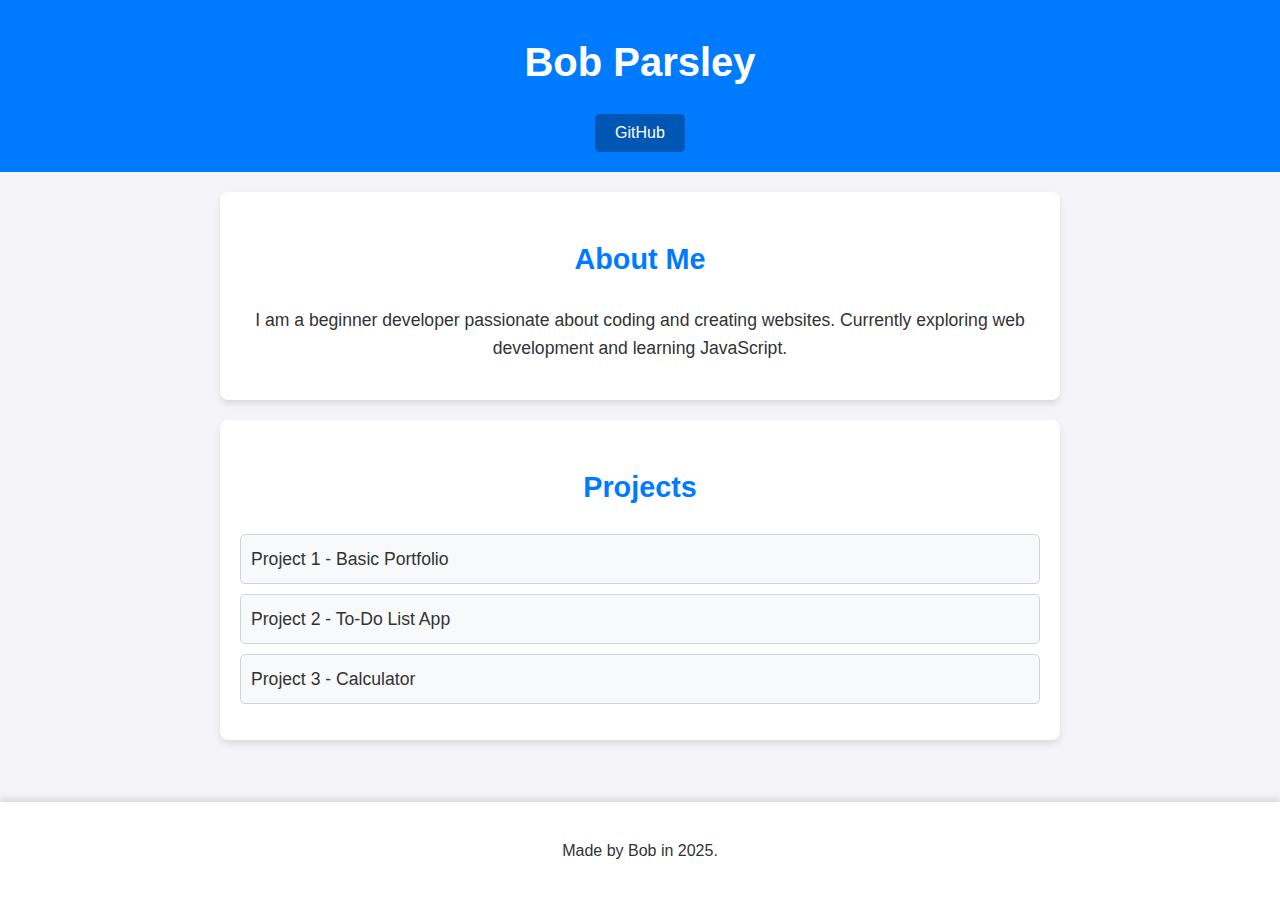
==== index.html @ 7b0de3e5 "Inital commit" ====
<!DOCTYPE html>
<html lang="en">
<head>
  <meta charset="UTF-8">
  <meta name="viewport" content="width=device-width, initial-scale=1.0">
  <title>Portfolio</title>
  <link rel="stylesheet" href="styles.css">
</head>
<body>
  <header>
    <h1>Bob Parsley</h1>
    <button id="link-button">GitHub</button>
  </header>

  <main>
    <section class="about">
      <h2>About Me</h2>
      <p>
        I am a beginner developer passionate about coding and creating websites.
        Currently exploring web development and learning JavaScript.
      </p>
    </section>

    <section class="projects">
      <h2>Projects</h2>
      <ul>
        <li>Project 1 - Basic Portfolio</li>
        <li>Project 2 - To-Do List App</li>
        <li>Project 3 - Calculator</li>
      </ul>
    </section>
  </main>

  <footer>
    <p>Made by Bob in 2025.</p>
  </footer>

  <script src="script.js"></script>
</body>
</html>
---- styles.css ----
html, body {
  min-height: 100vh;
  margin: 0;
  padding: 0;
}

body {
  font-family: Arial, sans-serif;
  background-color: #f4f4f9;
  color: #333;
  line-height: 1.6;
  display: flex;
  flex-direction: column;
}

/* Add this new footer styling */
footer {
  margin-top: auto;
  text-align: center;
  padding: 20px;
  background-color: #ffffff;
  box-shadow: 0px -4px 6px rgba(0, 0, 0, 0.1);
}

/* Header Section */
header {
  text-align: center;
  padding: 20px;
  background-color: #007bff; 
  color: white;
}

header h1 {
  font-size: 2.5rem;
  margin: 10px 0;
}

#link-button {
  padding: 10px 20px;
  background-color: #0056b3;
  color: white;
  border: none;
  border-radius: 5px;
  font-size: 1rem;
  cursor: pointer;
  margin-top: 10px;
}

#link-button:hover {
  background-color: #003d80;
}

/* About Section */
.about {
  padding: 20px;
  text-align: center;
  background: #ffffff;
  margin: 20px auto;
  max-width: 800px;
  box-shadow: 0px 4px 6px rgba(0, 0, 0, 0.1);
  border-radius: 8px;
}

.about h2 {
  font-size: 1.8rem;
  color: #007bff;
}

.about p {
  font-size: 1.1rem;
}

/* Projects Section */
.projects {
  padding: 20px;
  max-width: 800px;
  margin: 20px auto;
  background: #ffffff;
  box-shadow: 0px 4px 6px rgba(0, 0, 0, 0.1);
  border-radius: 8px;
}

.projects h2 {
  text-align: center;
  color: #007bff;
  font-size: 1.8rem;
}

.projects ul {
  list-style: none;
  padding: 0;
}

.projects li {
  background: #f8f9fa;
  border: 1px solid #ced4da;
  margin: 10px 0;
  padding: 10px;
  border-radius: 5px;
  font-size: 1.1rem;
}
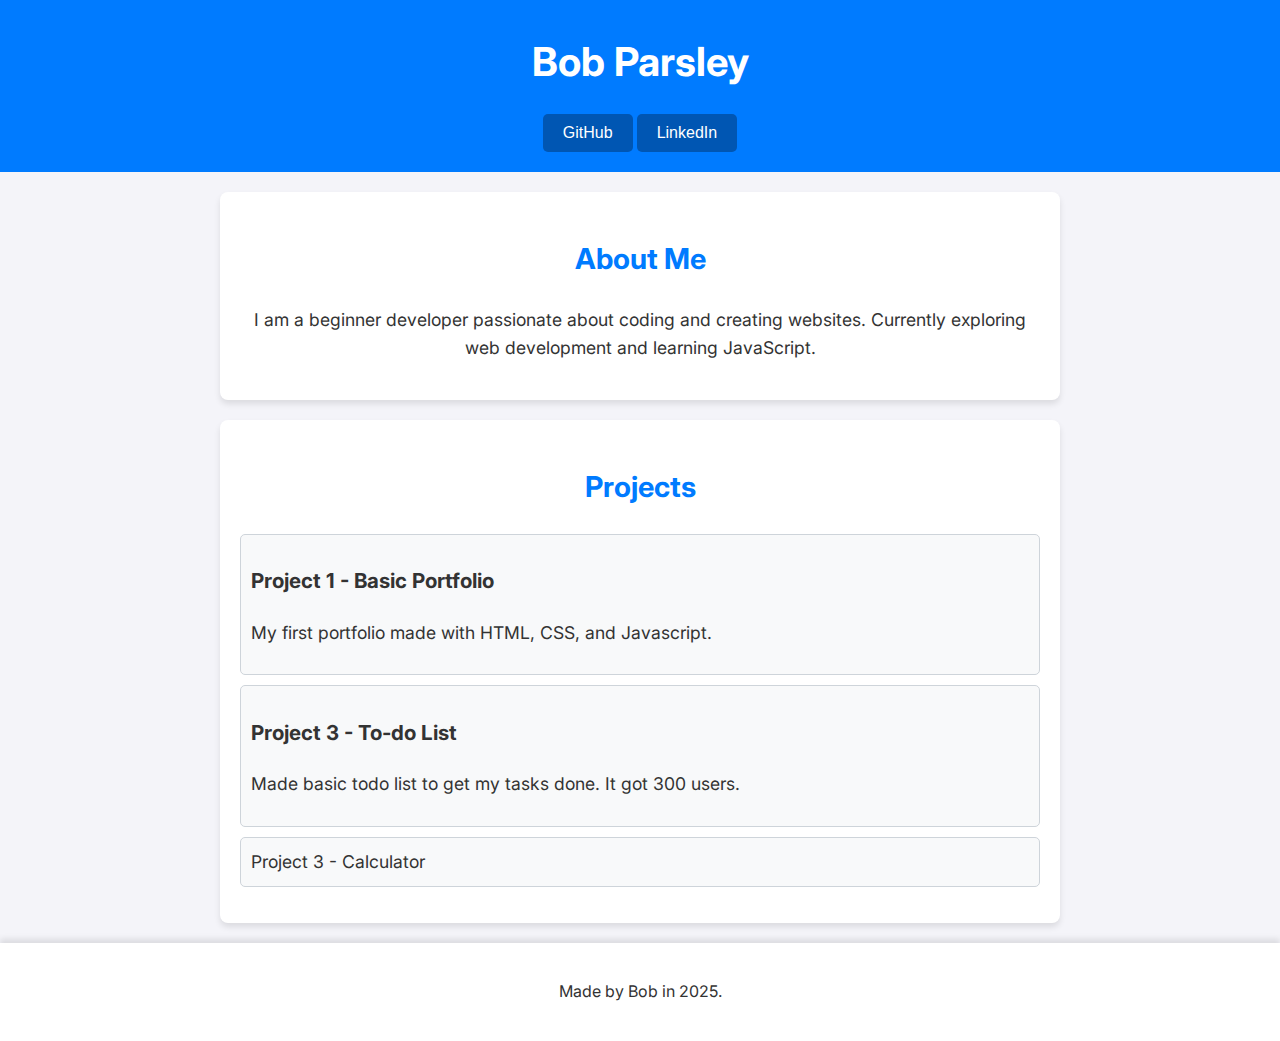
==== commit 66e715a0: "Update some stuff" ====
--- a/index.html
+++ b/index.html
@@ -4,12 +4,15 @@
   <meta charset="UTF-8">
   <meta name="viewport" content="width=device-width, initial-scale=1.0">
   <title>Portfolio</title>
-  <link rel="stylesheet" href="styles.css">
+  <link rel="stylesheet" href="styles.css"> 
 </head>
 <body>
   <header>
     <h1>Bob Parsley</h1>
-    <button id="link-button">GitHub</button>
+    <section class="links">
+      <button id="github-button">GitHub</button>
+      <button id="linkedin-button">LinkedIn</button>
+    </section>
   </header>
 
   <main>
@@ -24,8 +27,18 @@
     <section class="projects">
       <h2>Projects</h2>
       <ul>
-        <li>Project 1 - Basic Portfolio</li>
-        <li>Project 2 - To-Do List App</li>
+        <li>
+          <h3>Project 1 - Basic Portfolio</h3>
+          <p>
+            My first portfolio made with HTML, CSS, and Javascript.
+          </p>
+
+        </li>
+
+        <li>
+          <h3>Project 3 - To-do List</h3>
+          <p> Made basic todo list to get my tasks done. It got 300 users.</p>
+        </li>
         <li>Project 3 - Calculator</li>
       </ul>
     </section>
--- a/styles.css
+++ b/styles.css
@@ -1,3 +1,5 @@
+@import url('https://fonts.googleapis.com/css2?family=Inter:wght@400;700&display=swap');
+
 html, body {
   min-height: 100vh;
   margin: 0;
@@ -5,7 +7,7 @@
 }
 
 body {
-  font-family: Arial, sans-serif;
+  font-family: 'Inter', sans-serif;
   background-color: #f4f4f9;
   color: #333;
   line-height: 1.6;
@@ -35,7 +37,7 @@
   margin: 10px 0;
 }
 
-#link-button {
+.links button {
   padding: 10px 20px;
   background-color: #0056b3;
   color: white;
@@ -46,7 +48,7 @@
   margin-top: 10px;
 }
 
-#link-button:hover {
+.links button:hover {
   background-color: #003d80;
 }
 
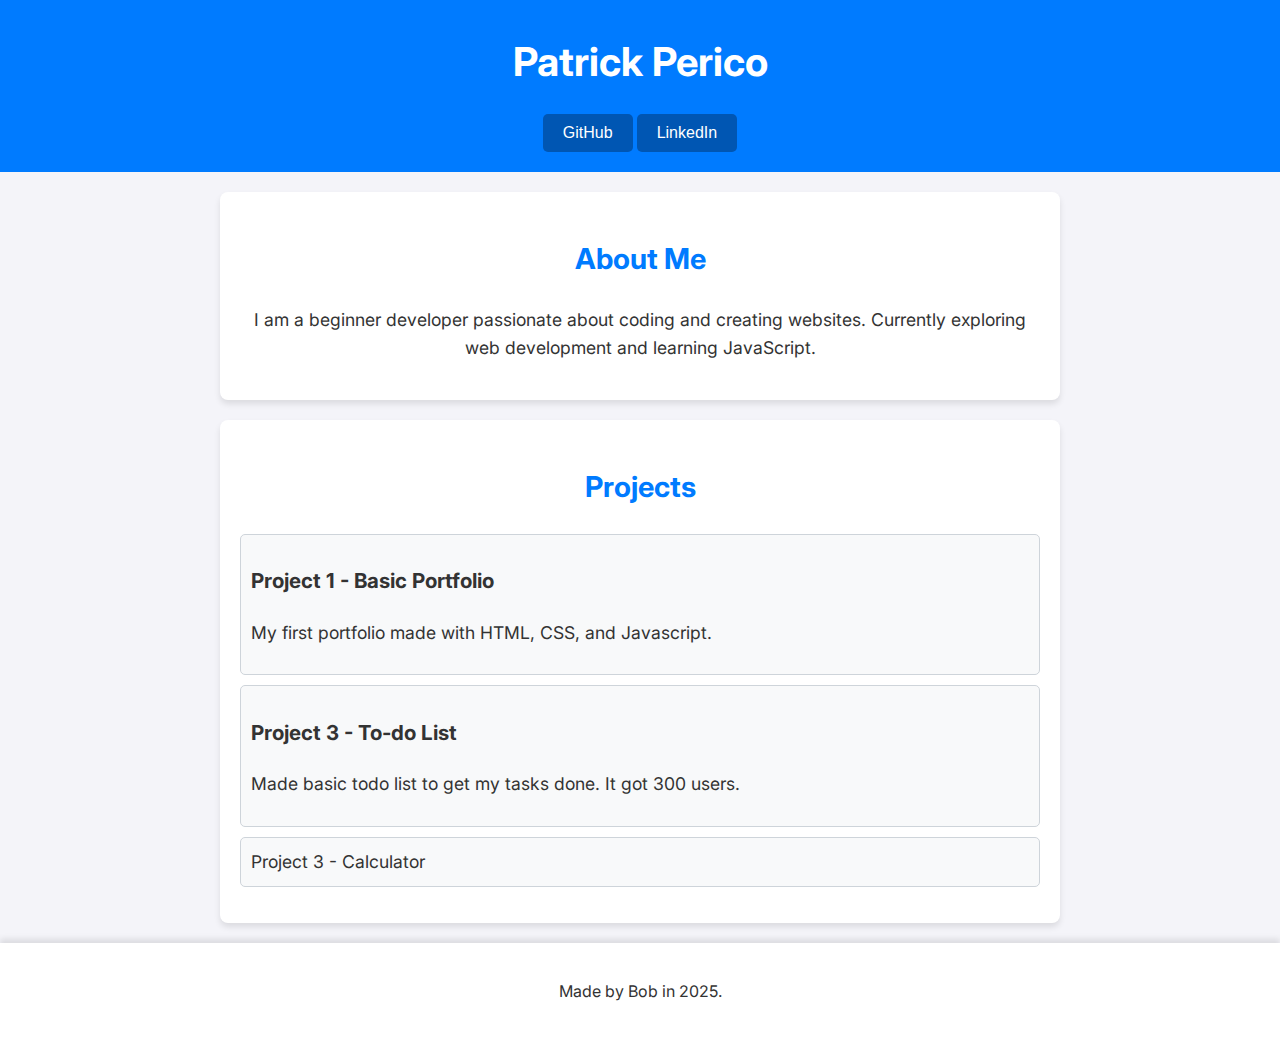
==== commit f8986427: "add bird icon" ====
--- a/index.html
+++ b/index.html
@@ -2,13 +2,14 @@
 <html lang="en">
 <head>
   <meta charset="UTF-8">
-  <meta name="viewport" content="width=device-width, initial-scale=1.0">
-  <title>Portfolio</title>
+  <meta name="viewport" content="width=device-width, initial-scale=1.0"> 
+  <title>Patrick Perico | Portfolio</title>
+  <link rel="icon" type="image/x-icon" href="favicon.ico">
   <link rel="stylesheet" href="styles.css"> 
 </head>
 <body>
   <header>
-    <h1>Bob Parsley</h1>
+    <h1>Patrick Perico</h1>
     <section class="links">
       <button id="github-button">GitHub</button>
       <button id="linkedin-button">LinkedIn</button>
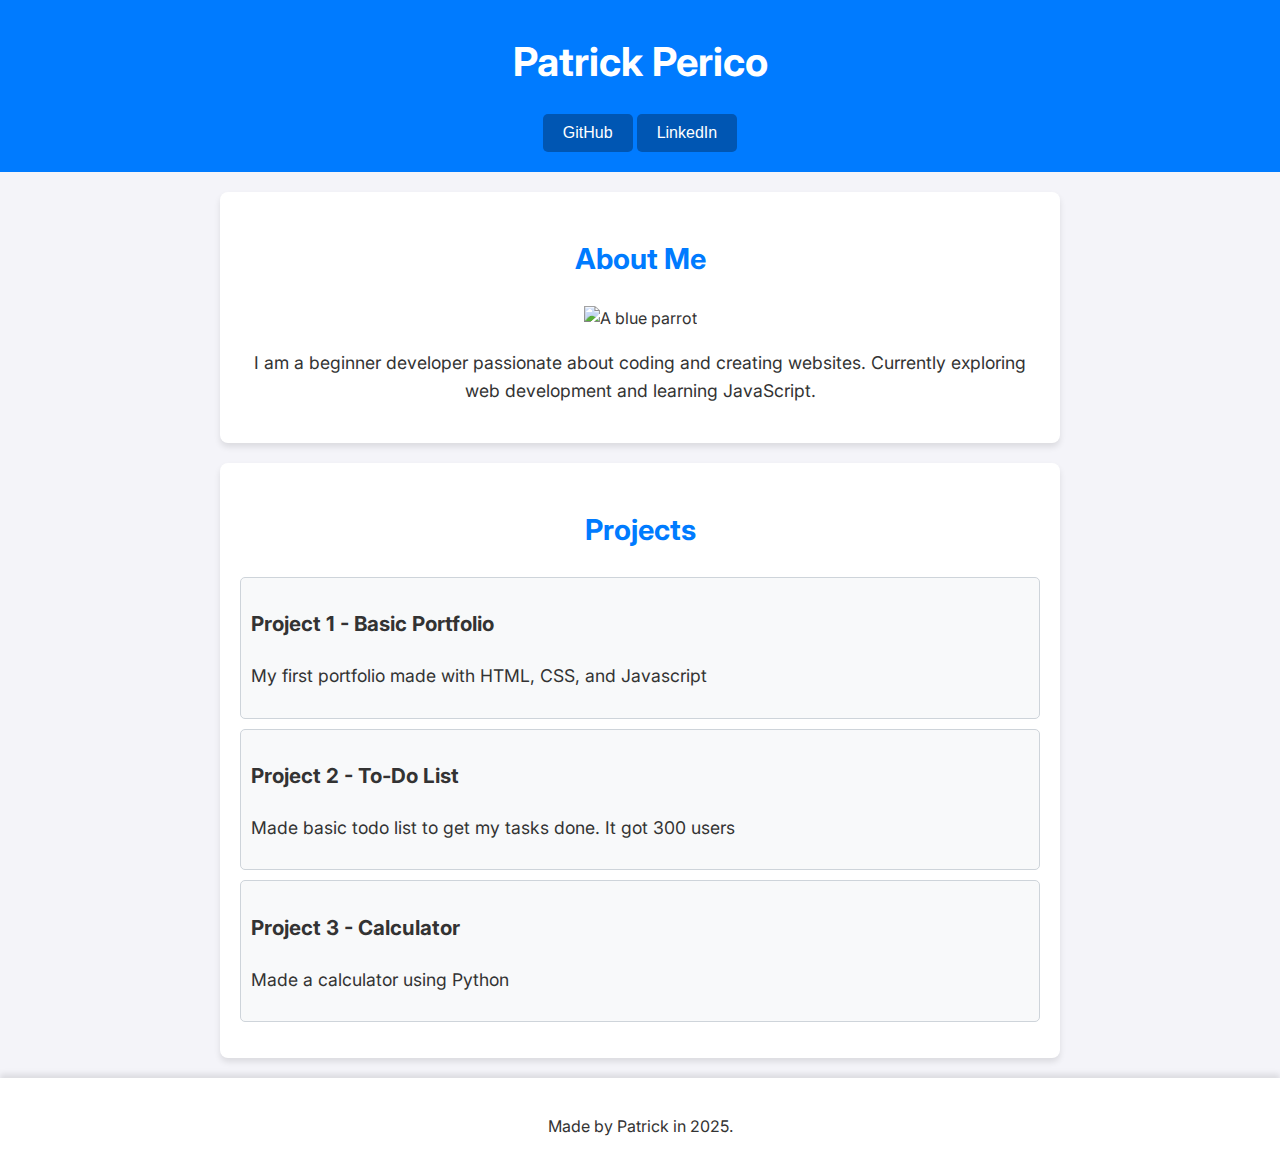
==== commit 4acff0b2: "Footer update" ====
--- a/index.html
+++ b/index.html
@@ -19,6 +19,7 @@
   <main>
     <section class="about">
       <h2>About Me</h2>
+      <img src="img/blueperico.jpg" alt="A blue parrot" class="about-img">
       <p>
         I am a beginner developer passionate about coding and creating websites.
         Currently exploring web development and learning JavaScript.
@@ -31,22 +32,25 @@
         <li>
           <h3>Project 1 - Basic Portfolio</h3>
           <p>
-            My first portfolio made with HTML, CSS, and Javascript.
+            My first portfolio made with HTML, CSS, and Javascript
           </p>
 
         </li>
 
         <li>
-          <h3>Project 3 - To-do List</h3>
-          <p> Made basic todo list to get my tasks done. It got 300 users.</p>
+          <h3>Project 2 - To-Do List</h3>
+          <p>Made basic todo list to get my tasks done. It got 300 users</p>
         </li>
-        <li>Project 3 - Calculator</li>
+        <li>
+          <h3>Project 3 - Calculator </h3>
+          <p>Made a calculator using Python</p>
+        </li>
       </ul>
     </section>
   </main>
 
   <footer>
-    <p>Made by Bob in 2025.</p>
+    <p>Made by Patrick in 2025.</p>
   </footer>
 
   <script src="script.js"></script>
